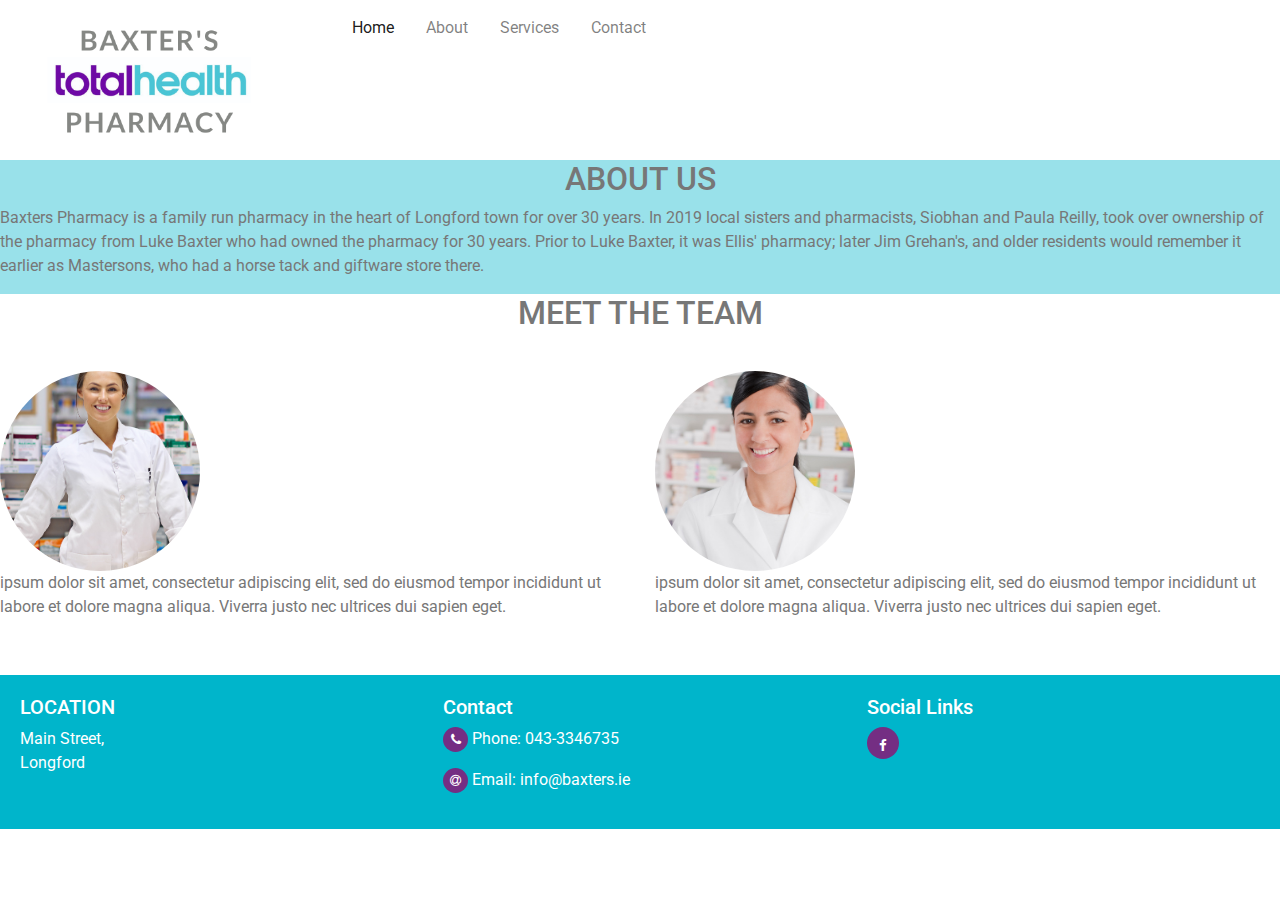
==== about.html @ 78407729 "Add content to the Contact Us page" ====
<!DOCTYPE html>
<html lang="en">

<head>
	<meta charset="UTF-8">
	<meta name="viewport" content="width=device-width, initial-scale=1.0">
	<meta http-equiv="X-UA-Compatible" content="ie=edge">
	<link rel="stylesheet" href="https://maxcdn.bootstrapcdn.com/bootstrap/4.2.1/css/bootstrap.min.css"
		type="text/css" />
	<link rel="stylesheet" href="https://stackpath.bootstrapcdn.com/font-awesome/4.7.0/css/font-awesome.min.css"
		type="text/css" />
	<link rel="stylesheet" href="assets/css/style.css" type="text/css" />
	<title>Baxter's Pharmacy Longford</title>
</head>

<body>

	<!--Logo and Navigation bar---------------------------------------------->
	<header>
		<div class="row">
			<a class="col-md-3 logo" href="index.html"></a>
	
			<div class="col-md-9">
				<nav class="navbar navbar-expand-sm navbar-light bg-white">
					
						<ul class="navbar-nav">
							<li class="nav-item active mr-3">
								<a class="nav-link" href="index.html">Home</a>
							</li>
							<li class="nav-item mr-3">
								<a class="nav-link" href="about.html">About</a>
							</li>
							<li class="nav-item mr-3">
								<a class="nav-link" href="services.html">Services</a>
							</li>
							<li class="nav-itemmr-3">
								<a class="nav-link" href="contact.html">Contact</a>
							</li>
						</ul>
				</nav>
			</div>
		</div>
	</header>

	<!--About us section---------------------------------------------->
    <section>
    <div class ="row ui-about-colour-about">
        <div class="col-12">
        <h2 class="uppercase about-us text-center">About us</h2>
        <p>Baxters Pharmacy is a family run pharmacy in the heart of Longford town for over 30 years.
        In 2019 local sisters and pharmacists, Siobhan and Paula Reilly, took over ownership of the pharmacy
        from Luke Baxter who had owned the pharmacy for 30 years.
        Prior to Luke Baxter, it was Ellis' pharmacy; later Jim Grehan's, and older residents 
        would remember it earlier as Mastersons, who had a horse tack and giftware store there.</p>
        </div>
    </div>
    </section>


    <section>
        <div class="row">
            <div class="col 12">
                <h2 class="uppercase team text-center">Meet the Team</h2>
            </div>
        </div>

        
        <div class ="row about-container">
            <div id ="teamsr" class ="col-12 col-md-6">
                <div class="circle-container">
                    <div id="circle-image-sr-bg"></div>
                 </div> 
                    <p> ipsum dolor sit amet, consectetur adipiscing elit, sed do eiusmod tempor incididunt ut 
                    labore et dolore magna aliqua. Viverra justo nec ultrices dui sapien eget.</p>
            </div>

            <div id="teampr" class ="col-12 col-md-6">
                 <div class="circle-container">
                     <div id="circle-image-pr-bg"></div>
                 </div>
                    <p> ipsum dolor sit amet, consectetur adipiscing elit, sed do eiusmod tempor incididunt ut 
                    labore et dolore magna aliqua. Viverra justo nec ultrices dui sapien eget.</p>
            </div>


        </div>        
    </section>




    <!--Footer--------------------------------------------------------------------->
	<footer class="container-fluid">
		<div id="footer-details" class="row">
			<div class="col-sm-4">
				<h5 class="uppercase">Location</h5>
				<p class="inline-block"> Main Street, <br>
                    Longford </p>
			</div>
			<div class="col-sm-4 footer-icons">
				<h5>Contact</h5>
				<p class="inline-block"><i class="fa fa-phone"></i> Phone: 043-3346735 </p>
				<p class="inline-block email-address"><i class="fa fa-at"></i><a href="mailto:info@baxters.ie"> Email:
						info@baxters.ie</a></p>
			</div>
			<div class="col-sm-4">
				<h5>Social Links</h5>
				<ul class=" list-inline social-links">
					<li class="list-inline-item"><a href="https://www.facebook.com/baxters.longford/" target="_blank" class="social-icons"><i class="fa fa-facebook" aria-hidden="true"></i>
							<span class="sr-only">Facebook</span></a></li>
				</ul>
			</div>
		</div>
	</footer>



</body>

</html>
---- assets/css/style.css ----
@import url('https://fonts.googleapis.com/css?family=Roboto:100,200,300,400,500,600,700|Exo:100,200,300,400,500,600,700');


body{
    color: #777777;
}

header {
    margin: 0;
    }
/*--------------------------------------------------------------------------Logo*/

.logo {
    background: url("../images/baxters-logo.png");
    background-position: center;
    background-repeat: no-repeat;
    background-size: cover;
    padding-left: 0;
    -webkit-background-size: cover;
-   -moz-background-size: cover;
    -o-background-size: cover;
    min-height: 160px;
}   

/*----------------------------------------------------------------------Navbar*/

#menu {
    font-size: 115%;
    color: #742E83;
}


/*------------------------------------------------------------------------Colours*/
.ui-home-colour-flu {
    background-color:#742E83;
     }

.ui-home-colour-blood-pressure {
    background-color: #00b5cb;     
}

.ui-home-colour-blister {
    background-color:#742E83;
}
.ui-home-colour-delivery {
    background-color: #00b5cb;     
}

.ui-about-colour-about {
    background-color: rgba(0, 181, 203, 0.4);    
}
/*-------------------------------------------------------------------------General*/


.inline-block {  
    display: inline-block; 
     }

.uppercase {
    text-transform: uppercase;
}

.container-fluid {
    padding-right: 0px;
    padding-left: 0px;
}
/*----------------------------------------------------------------------Hero Image*/

#cover-outer {
    position: relative;
}

#cover-image {
     height: 600px;
     width: 100%;
     background: url("../images/baxters-pharmacy-hero.png") no-repeat center center;
    -webkit-background-size: cover;
    -moz-background-size: cover;
    -o-background-size: cover;
     background-size: cover;
}

#cover-text h2 {
color: #ffffff;
font-size: 130%;

}

#cover-text {
    padding-top: 10px;
    
    height: 220px;
    width: 220px;
    padding-top: 60px;
    padding-left: 20px;

    background-color:rgba(116, 46, 131, 0.5);

    bottom: 10px;
    right: 90px;
   
    position: absolute;

}


/*------------------------------------------------------------------------------------------Services*/
.list-inline-item:not(:last-child) {
    margin: 0;
}

.menucontainer {
    font-size: 0;
    padding: 0;
    
}

#services li {
    font-size: 18px;
    padding: 20px;
    margin: 25px;
    height: 220px;
    width: 220px;
    border-radius: 50%;
}

.serviceitem {
    height: 150px;
    text-align: center;
    padding: 0;
}

.serviceitem a {
    height: 150px;
    width: 100%;
    text-decoration: none;
    color: #ffffff;
}

.serviceitem a i {
    padding-top: 22px;
    display: block;
    font-size: 26px;
}

.serviceitem span {
    display: block;
    width: 100%;
    padding-top: 5px;
    text-align: center;
}

/*---------------------------------------------------------------------Footer*/
footer {
    background-color: #00B5CB;
    min-height: 120px;
    color: #ffffff;
    text-size-adjust: 30px;
    margin-bottom: 10px,
}

.social-links {
width: 32px;
height: 32px;
padding: 12px 0;
border-radius: 50%;
font-size: 13px;
line-height: 10px;
text-align: center;
background: #742E83;
}


.footer-icons i {
width: 25px;
height: 25px;
border-radius: 50%;
font-size: 13px;
line-height: 25px;
text-align: center;
background: #742E83;  
color: #ffffff
}

.social-links i {
    color: #ffffff;

}

.email-address a {
    color: #ffffff;
    text-decoration: none;
}

#footer-details {
   padding:20px;
    }

/*---------------------------------------------------------------------About*/

.about-us .team {
    padding-top: 30px;
}



#teamsr {
    padding-top: 30px;
    width: 50%;
}

#teampr {
    padding-top: 30px;
    width: 50%;
}


.circle-container {
    width: 200px;
    height: 200px;
    border-radius: 50%;
    align-items: center;
}

#circle-image-sr-bg {
    background: url("../images/pharmacistsr.png") no-repeat center center;
    height: 100%;
    border-radius: 50%;
}

#circle-image-pr-bg {
    background: url("../images/pharmacistpr.png") no-repeat center center;
    height: 100%;
    border-radius: 50%;
}

.about-container {
    margin-bottom: 40px;
}


/*---------------------------------------------------------------------Contact Us Page*/
.contact-heading {
    margin-top: 25px;
    margin-bottom: 25px;
}


.center-form {
    padding-top: 10px;
    margin: 0 auto;
    max-width: 70%;
}

button[type="submit"] {
    margin-top: 15px;
    margin-bottom: 20px;
    background-color: #00B5CB;
}



#find-us {
     height:100%;
     width: 100%;
     background: url("../images/baxters-pharmacy-hero.png") no-repeat center center;
    -webkit-background-size: cover;
    -moz-background-size: cover;
    -o-background-size: cover;
     background-size: cover;
}
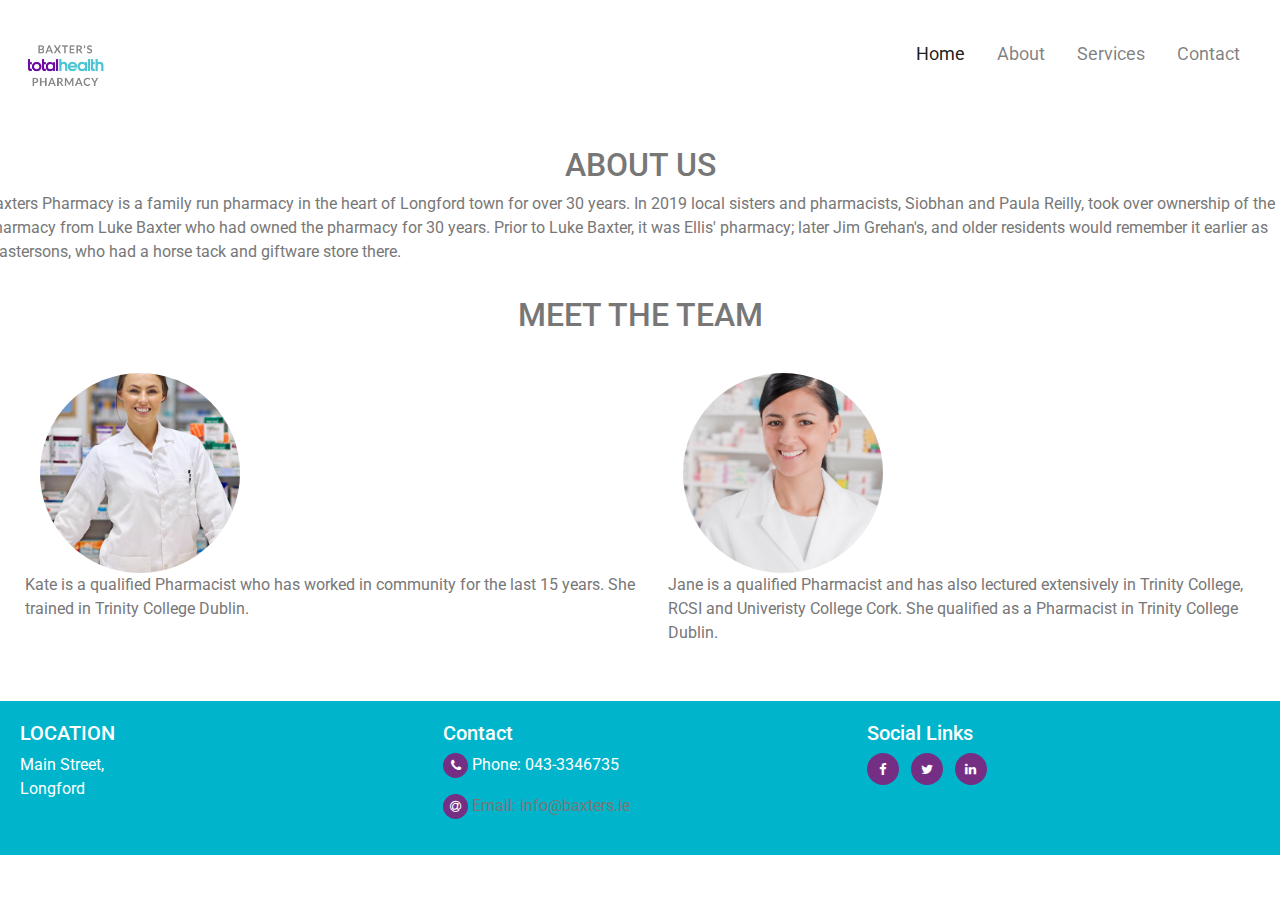
==== commit 291c1ad2: "updated font-family for body to Roboto, removed excess div from header and horizontally aligned the " ====
--- a/about.html
+++ b/about.html
@@ -16,14 +16,14 @@
 <body>
 
 	<!--Logo and Navigation bar---------------------------------------------->
-	<header>
-		<div class="row">
-			<a class="col-md-3 logo" href="index.html"></a>
-	
-			<div class="col-md-9">
+		<header>
+		<div class="header">
+            <div id="logo">
+			<a href="index.html"></a>
+	        </div>
+			
 				<nav class="navbar navbar-expand-sm navbar-light bg-white">
-					
-						<ul class="navbar-nav">
+						<ul id="menu" class="navbar-nav">
 							<li class="nav-item active mr-3">
 								<a class="nav-link" href="index.html">Home</a>
 							</li>
@@ -33,20 +33,20 @@
 							<li class="nav-item mr-3">
 								<a class="nav-link" href="services.html">Services</a>
 							</li>
-							<li class="nav-itemmr-3">
+							<li class="nav-item mr-3">
 								<a class="nav-link" href="contact.html">Contact</a>
 							</li>
 						</ul>
 				</nav>
 			</div>
-		</div>
+		
 	</header>
-
 	<!--About us section---------------------------------------------->
-    <section>
+    <section class="container-fluid">
     <div class ="row ui-about-colour-about">
+        <div class="row">
         <div class="col-12">
-        <h2 class="uppercase about-us text-center">About us</h2>
+        <h2 class="uppercase about-us text-center mt-3">About us</h2>
         <p>Baxters Pharmacy is a family run pharmacy in the heart of Longford town for over 30 years.
         In 2019 local sisters and pharmacists, Siobhan and Paula Reilly, took over ownership of the pharmacy
         from Luke Baxter who had owned the pharmacy for 30 years.
@@ -54,13 +54,14 @@
         would remember it earlier as Mastersons, who had a horse tack and giftware store there.</p>
         </div>
     </div>
+    </div>
     </section>
 
 
     <section>
         <div class="row">
             <div class="col 12">
-                <h2 class="uppercase team text-center">Meet the Team</h2>
+                <h2 class="uppercase team text-center mt-3">Meet the Team</h2>
             </div>
         </div>
 
@@ -70,16 +71,16 @@
                 <div class="circle-container">
                     <div id="circle-image-sr-bg"></div>
                  </div> 
-                    <p> ipsum dolor sit amet, consectetur adipiscing elit, sed do eiusmod tempor incididunt ut 
-                    labore et dolore magna aliqua. Viverra justo nec ultrices dui sapien eget.</p>
+                    <p> Kate is a qualified Pharmacist who has worked in community for the last 15 years. She trained in Trinity 
+                    College Dublin. </p>
             </div>
 
             <div id="teampr" class ="col-12 col-md-6">
                  <div class="circle-container">
                      <div id="circle-image-pr-bg"></div>
                  </div>
-                    <p> ipsum dolor sit amet, consectetur adipiscing elit, sed do eiusmod tempor incididunt ut 
-                    labore et dolore magna aliqua. Viverra justo nec ultrices dui sapien eget.</p>
+                    <p> Jane is a qualified Pharmacist and has also lectured extensively in Trinity College, RCSI and Univeristy
+                    College Cork. She qualified as a Pharmacist in Trinity College Dublin.</p>
             </div>
 
 
@@ -105,9 +106,13 @@
 			</div>
 			<div class="col-sm-4">
 				<h5>Social Links</h5>
-				<ul class=" list-inline social-links">
-					<li class="list-inline-item"><a href="https://www.facebook.com/baxters.longford/" target="_blank" class="social-icons"><i class="fa fa-facebook" aria-hidden="true"></i>
-							<span class="sr-only">Facebook</span></a></li>
+						<ul class=" list-inline social-links">
+				<li class="list-inline-item"><a href="https://www.facebook.com/baxters.longford/" target="_blank"><i class="fa fa-facebook" aria-hidden="true"></i>
+					<span class="sr-only">Facebook</span></a></li>
+                <li class="list-inline-item"><a href="https://www.twitter.com/" target="_blank"><i class="fa fa-twitter" aria-hidden="true"></i>
+						<span class="sr-only">Twitter</span></a></li>
+                <li class="list-inline-item"><a href="https://www.linkedin.com/" target="_blank"><i class="fa fa-linkedin" aria-hidden="true"></i>
+						<span class="sr-only">LinkedIn</span></a></li>
 				</ul>
 			</div>
 		</div>
--- a/assets/css/style.css
+++ b/assets/css/style.css
@@ -1,60 +1,58 @@
 @import url('https://fonts.googleapis.com/css?family=Roboto:100,200,300,400,500,600,700|Exo:100,200,300,400,500,600,700');
 
 
+/**{
+    margin: 0;
+    padding: 0;
+    border: 0;
+}
+
+*/
+
 body{
+   font-family: roboto;
     color: #777777;
 }
 
 header {
     margin: 0;
+    height: 130px;
     }
-/*--------------------------------------------------------------------------Logo*/
-
-.logo {
-    background: url("../images/baxters-logo.png");
-    background-position: center;
-    background-repeat: no-repeat;
-    background-size: cover;
-    padding-left: 0;
-    -webkit-background-size: cover;
--   -moz-background-size: cover;
-    -o-background-size: cover;
-    min-height: 160px;
+/*-----------------------------------------------------------------------------------------------------------------------Logo*/
+
+#logo {
+      width: 130px;
+      height: 130px;   
+      background-image: url("../images/baxters-logo.png");
+      background-repeat: no-repeat;
+      background-size: contain;
+      float: left;
 }   
 
-/*----------------------------------------------------------------------Navbar*/
+/*--------------------------------------------------------------------------------------------------------------------Navbar*/
+
+.navbar {
+    float: right;
+}
 
 #menu {
     font-size: 115%;
-    color: #742E83;
-}
-
-
-/*------------------------------------------------------------------------Colours*/
-.ui-home-colour-flu {
-    background-color:#742E83;
-     }
-
-.ui-home-colour-blood-pressure {
-    background-color: #00b5cb;     
-}
-
-.ui-home-colour-blister {
-    background-color:#742E83;
-}
-.ui-home-colour-delivery {
-    background-color: #00b5cb;     
-}
+}
+
+#logo, #menu {
+    line-height: 75px;
+}
+
+
+}
+
+/*---------------------------------------------------------------------------------------------------------------Colours*/
 
 .ui-about-colour-about {
-    background-color: rgba(0, 181, 203, 0.4);    
-}
-/*-------------------------------------------------------------------------General*/
-
-
-.inline-block {  
-    display: inline-block; 
-     }
+    background-color: rgba(0, 181, 203, 0.4);   
+ 
+}
+/*-----------------------------------------------------------------------------------------------------------------------General*/
 
 .uppercase {
     text-transform: uppercase;
@@ -64,7 +62,7 @@
     padding-right: 0px;
     padding-left: 0px;
 }
-/*----------------------------------------------------------------------Hero Image*/
+/*-------------------------------------------------------------------------------------------------------Hero Image on Home Page*/
 
 #cover-outer {
     position: relative;
@@ -80,10 +78,9 @@
      background-size: cover;
 }
 
-#cover-text h2 {
+#cover-text h1 {
 color: #ffffff;
 font-size: 130%;
-
 }
 
 #cover-text {
@@ -98,76 +95,55 @@
 
     bottom: 10px;
     right: 90px;
-   
     position: absolute;
 
 }
 
 
-/*------------------------------------------------------------------------------------------Services*/
-.list-inline-item:not(:last-child) {
-    margin: 0;
-}
-
-.menucontainer {
-    font-size: 0;
-    padding: 0;
-    
-}
-
-#services li {
-    font-size: 18px;
-    padding: 20px;
-    margin: 25px;
-    height: 220px;
-    width: 220px;
-    border-radius: 50%;
-}
-
-.serviceitem {
-    height: 150px;
+/*-----------------------------------------------------------------------------------------------------------Services on home Page*/
+
+#serviceitem div {
+    width: 25%;
+    height: 200px;
+    float: left;
     text-align: center;
-    padding: 0;
-}
-
-.serviceitem a {
-    height: 150px;
-    width: 100%;
+    padding-top: 35px;  
+}
+
+#flu {
+    background-color:rgba(116, 46, 131, 0.5);
+}
+
+#blood-pressure {
+    background-color:rgba(0, 181, 203, 0.5);
+}
+
+#blister {
+    background-color:rgba(116, 46, 131, 0.5);
+}
+
+#delivery {
+    background-color:rgba(0, 181, 203, 0.5);
+}
+
+.serviceitem div {
+    color: #ffffff;
     text-decoration: none;
-    color: #ffffff;
-}
-
-.serviceitem a i {
-    padding-top: 22px;
-    display: block;
-    font-size: 26px;
-}
-
-.serviceitem span {
-    display: block;
-    width: 100%;
-    padding-top: 5px;
-    text-align: center;
-}
-
-/*---------------------------------------------------------------------Footer*/
+    ;
+}
+
+.home-servvices-content a {
+    color: #ffffff;
+    text-decoration: none;
+    font-size: 22px;
+}
+
+/*---------------------------------------------------------------------------------------------------Footer*/
 footer {
-    background-color: #00B5CB;
+    background: #00B5CB;
     min-height: 120px;
     color: #ffffff;
-    text-size-adjust: 30px;
-    margin-bottom: 10px,
-}
-
-.social-links {
-width: 32px;
-height: 32px;
-padding: 12px 0;
-border-radius: 50%;
-font-size: 13px;
-line-height: 10px;
-text-align: center;
-background: #742E83;
+    margin-bottom: 10px;
 }
 
 
@@ -182,24 +158,40 @@
 color: #ffffff
 }
 
+.social-links li a i {
+width: 32px;
+height: 32px;
+padding: 12px 0;
+border-radius: 50%;
+font-size: 13px;
+line-height: 10px;
+text-align: center;
+background: #742E83;
+}
+
+
+
 .social-links i {
     color: #ffffff;
 
 }
 
 .email-address a {
-    color: #ffffff;
+    color: #777777;
     text-decoration: none;
 }
 
 #footer-details {
-   padding:20px;
-    }
-
-/*---------------------------------------------------------------------About*/
+    padding: 20px;
+    background-color:#00B5CB;;
+}
+
+/*-------------------------------------------------------------------------------------------------------------About Page*/
 
 .about-us .team {
     padding-top: 30px;
+    padding-left: 16px;
+    padding-right: 16px;
 }
 
 
@@ -220,6 +212,7 @@
     height: 200px;
     border-radius: 50%;
     align-items: center;
+    margin-left: 15px;
 }
 
 #circle-image-sr-bg {
@@ -236,10 +229,11 @@
 
 .about-container {
     margin-bottom: 40px;
-}
-
-
-/*---------------------------------------------------------------------Contact Us Page*/
+    margin-left: 10px;
+}
+
+
+/*------------------------------------------------------------------------------------------------------Contact Us Page*/
 .contact-heading {
     margin-top: 25px;
     margin-bottom: 25px;
@@ -261,11 +255,31 @@
 
 
 #find-us {
-     height:100%;
+     height:80%;
      width: 100%;
-     background: url("../images/baxters-pharmacy-hero.png") no-repeat center center;
+     background: url("../images/find-us-map.png") no-repeat center center;
+     overflow: hidden;
     -webkit-background-size: cover;
     -moz-background-size: cover;
     -o-background-size: cover;
      background-size: cover;
-}+     
+}
+
+
+/*---------------------------------------------------------------------------------------------------------------Services Page*/
+
+.services-page-heading {
+    padding-top: 30px;
+    padding-left: 16px;
+    padding-right: 16px;
+}
+
+.service-page-ui {
+    color:#00B5CB;
+}
+.service-icon-style {
+    font-size: 180%;
+    color:#00B5CB;
+}
+
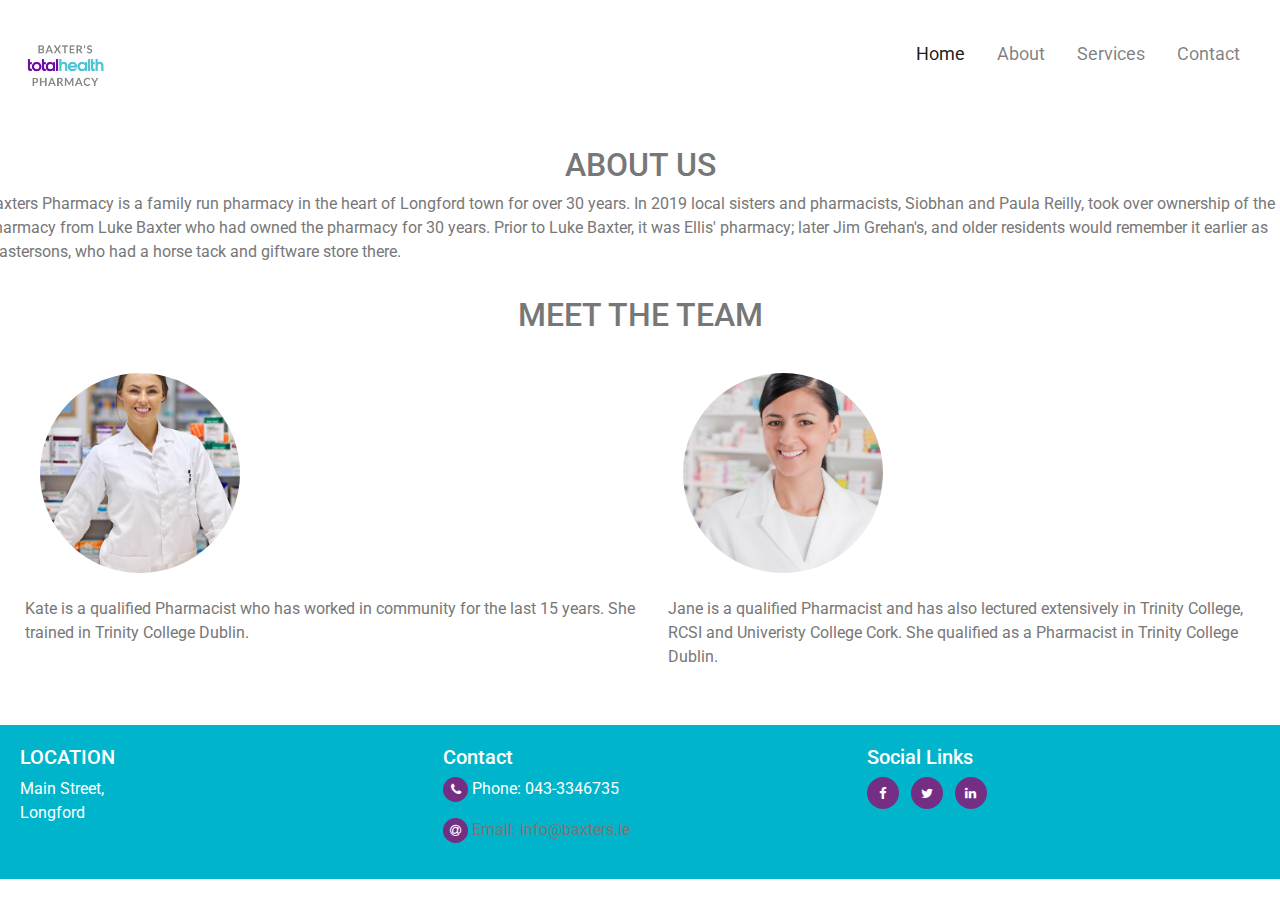
==== commit 58227733: "center the profile pictures and remove excess divs from each section" ====
--- a/about.html
+++ b/about.html
@@ -42,25 +42,24 @@
 		
 	</header>
 	<!--About us section---------------------------------------------->
-    <section class="container-fluid">
-    <div class ="row ui-about-colour-about">
-        <div class="row">
-        <div class="col-12">
-        <h2 class="uppercase about-us text-center mt-3">About us</h2>
+    <section id="about-us"> 
+
+    <div class ="row ui-about-colour-about about-us">
+        <div id="about-us-text">
+        <h2 class="uppercase text-center mt-3">About us</h2>
         <p>Baxters Pharmacy is a family run pharmacy in the heart of Longford town for over 30 years.
         In 2019 local sisters and pharmacists, Siobhan and Paula Reilly, took over ownership of the pharmacy
         from Luke Baxter who had owned the pharmacy for 30 years.
         Prior to Luke Baxter, it was Ellis' pharmacy; later Jim Grehan's, and older residents 
         would remember it earlier as Mastersons, who had a horse tack and giftware store there.</p>
         </div>
-    </div>
-    </div>
+   </div>
     </section>
 
 
     <section>
-        <div class="row">
-            <div class="col 12">
+
+      
                 <h2 class="uppercase team text-center mt-3">Meet the Team</h2>
             </div>
         </div>
@@ -71,6 +70,7 @@
                 <div class="circle-container">
                     <div id="circle-image-sr-bg"></div>
                  </div> 
+                 <br>
                     <p> Kate is a qualified Pharmacist who has worked in community for the last 15 years. She trained in Trinity 
                     College Dublin. </p>
             </div>
@@ -79,15 +79,11 @@
                  <div class="circle-container">
                      <div id="circle-image-pr-bg"></div>
                  </div>
+                 <br>
                     <p> Jane is a qualified Pharmacist and has also lectured extensively in Trinity College, RCSI and Univeristy
                     College Cork. She qualified as a Pharmacist in Trinity College Dublin.</p>
-            </div>
-
-
-        </div>        
+             
     </section>
-
-
 
 
     <!--Footer--------------------------------------------------------------------->
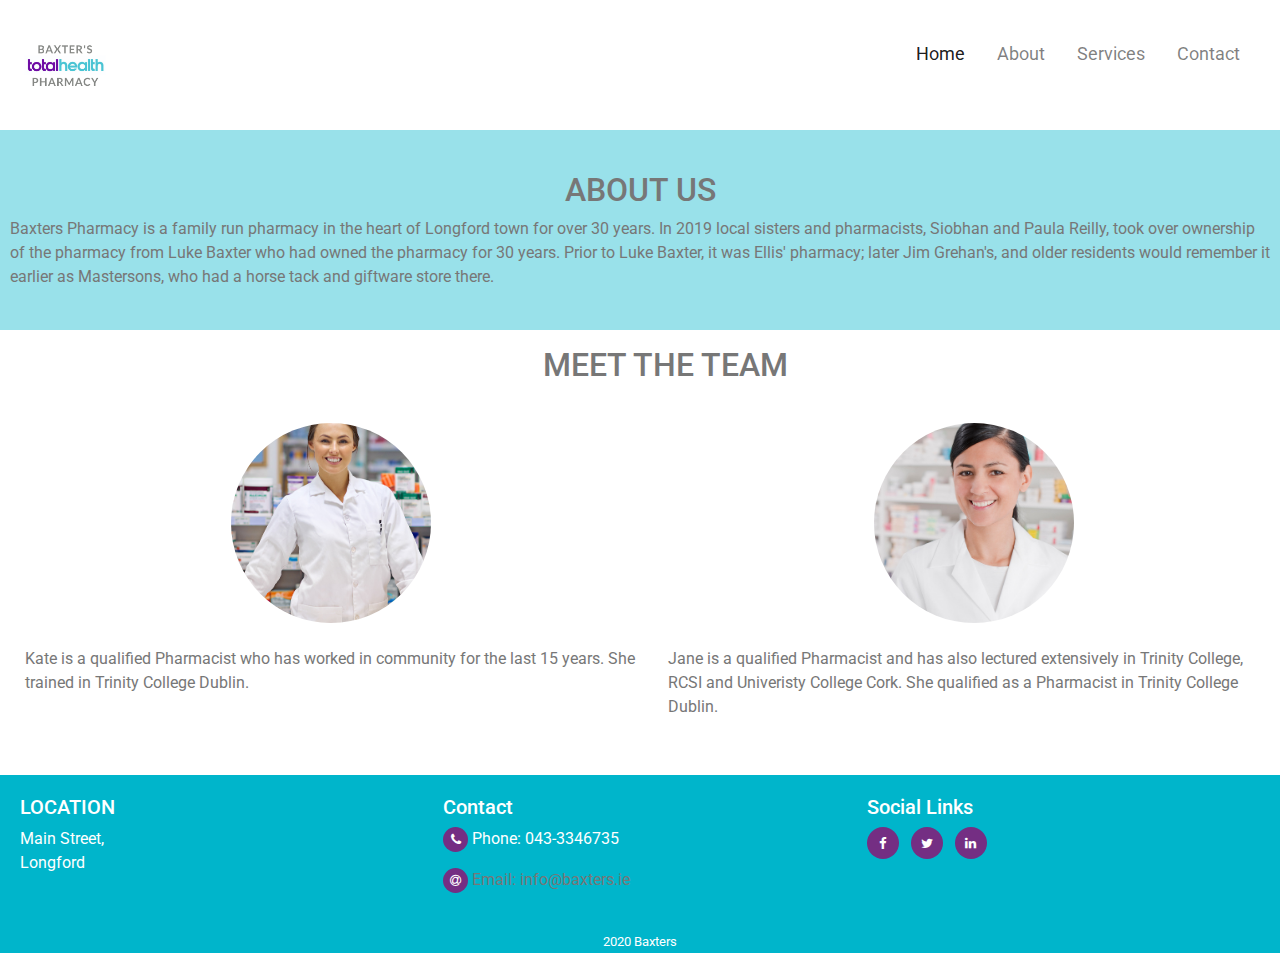
==== commit 6fc28695: "Add: small print to footer on every page" ====
--- a/about.html
+++ b/about.html
@@ -42,47 +42,45 @@
 		
 	</header>
 	<!--About us section---------------------------------------------->
-    <section id="about-us"> 
-
-    <div class ="row ui-about-colour-about about-us">
-        <div id="about-us-text">
-        <h2 class="uppercase text-center mt-3">About us</h2>
-        <p>Baxters Pharmacy is a family run pharmacy in the heart of Longford town for over 30 years.
-        In 2019 local sisters and pharmacists, Siobhan and Paula Reilly, took over ownership of the pharmacy
-        from Luke Baxter who had owned the pharmacy for 30 years.
-        Prior to Luke Baxter, it was Ellis' pharmacy; later Jim Grehan's, and older residents 
-        would remember it earlier as Mastersons, who had a horse tack and giftware store there.</p>
-        </div>
-   </div>
-    </section>
-
+	<section id="about-us">
+	
+		<div class="row ui-about-colour-about about-us">
+			<div id="about-us-text">
+				<h2 class="uppercase text-center mt-3">About us</h2>
+				<p>Baxters Pharmacy is a family run pharmacy in the heart of Longford town for over 30 years.
+					In 2019 local sisters and pharmacists, Siobhan and Paula Reilly, took over ownership of the pharmacy
+					from Luke Baxter who had owned the pharmacy for 30 years.
+					Prior to Luke Baxter, it was Ellis' pharmacy; later Jim Grehan's, and older residents
+					would remember it earlier as Mastersons, who had a horse tack and giftware store there.</p>
+			</div>
+		</div>
+	</section>
 
     <section>
-
-      
-                <h2 class="uppercase team text-center mt-3">Meet the Team</h2>
-            </div>
+         <div>
+            <h2 class="uppercase team text-center mt-3">Meet the Team</h2>
         </div>
-
+     
         
-        <div class ="row about-container">
-            <div id ="teamsr" class ="col-12 col-md-6">
-                <div class="circle-container">
-                    <div id="circle-image-sr-bg"></div>
-                 </div> 
-                 <br>
-                    <p> Kate is a qualified Pharmacist who has worked in community for the last 15 years. She trained in Trinity 
-                    College Dublin. </p>
-            </div>
-
-            <div id="teampr" class ="col-12 col-md-6">
-                 <div class="circle-container">
-                     <div id="circle-image-pr-bg"></div>
-                 </div>
-                 <br>
-                    <p> Jane is a qualified Pharmacist and has also lectured extensively in Trinity College, RCSI and Univeristy
-                    College Cork. She qualified as a Pharmacist in Trinity College Dublin.</p>
-             
+		<div class="row about-container">
+			<div id="teamsr" class="col-12 col-md-6">
+				<div class="circle-container">
+					<div id="circle-image-sr-bg"></div>
+				</div>
+				<br>
+				<p> Kate is a qualified Pharmacist who has worked in community for the last 15 years. She trained in Trinity
+					College Dublin. </p>
+			</div>
+		
+			<div id="teampr" class="col-12 col-md-6">
+				<div class="circle-container">
+					<div id="circle-image-pr-bg"></div>
+				</div>
+				<br>
+				<p> Jane is a qualified Pharmacist and has also lectured extensively in Trinity College, RCSI and Univeristy
+					College Cork. She qualified as a Pharmacist in Trinity College Dublin.</p>
+			</div>        
+		</div>
     </section>
 
 
@@ -112,7 +110,8 @@
 				</ul>
 			</div>
 		</div>
-	</footer>
+	<p class="text-center"><small>2020 Baxters</small><p/>
+    </footer>
 
 
 
--- a/assets/css/style.css
+++ b/assets/css/style.css
@@ -1,13 +1,10 @@
 @import url('https://fonts.googleapis.com/css?family=Roboto:100,200,300,400,500,600,700|Exo:100,200,300,400,500,600,700');
 
-
-/**{
-    margin: 0;
-    padding: 0;
-    border: 0;
-}
-
-*/
+*{
+    margin:0;
+    padding:0;
+    border:0;
+}
 
 body{
    font-family: roboto;
@@ -43,9 +40,6 @@
     line-height: 75px;
 }
 
-
-}
-
 /*---------------------------------------------------------------------------------------------------------------Colours*/
 
 .ui-about-colour-about {
@@ -65,7 +59,10 @@
 /*-------------------------------------------------------------------------------------------------------Hero Image on Home Page*/
 
 #cover-outer {
+    height: 600px;
+    width: 100%;
     position: relative;
+  
 }
 
 #cover-image {
@@ -78,64 +75,73 @@
      background-size: cover;
 }
 
-#cover-text h1 {
+#cover-text h2 {
 color: #ffffff;
-font-size: 130%;
+font-size: 135%;
 }
 
 #cover-text {
     padding-top: 10px;
-    
+    border-radius: 10%;
     height: 220px;
     width: 220px;
-    padding-top: 60px;
-    padding-left: 20px;
+    padding-top: 70px;
+    padding-left: 25px;
 
     background-color:rgba(116, 46, 131, 0.5);
 
-    bottom: 10px;
-    right: 90px;
+    bottom: 30px;   
+    right: 150px;
     position: absolute;
-
 }
 
 
 /*-----------------------------------------------------------------------------------------------------------Services on home Page*/
 
-#serviceitem div {
-    width: 25%;
-    height: 200px;
-    float: left;
+#service-outer {
+   display: flex;
+    height: 300px;
+    width: 100%;
+    background-color: #ffffff;
+}
+
+#serviceitem {
+  display: flex;
+    justify-content: space-around; 
+   align-items: center; 
+    width: 97%;
+}
+
+.home-services-content {
+    width: 175px;
+    height: 175px;
+    border-radius: 50%;
     text-align: center;
     padding-top: 35px;  
-}
-
-#flu {
+    display: flex;
+    justify-content: space-around; 
+  
+}
+
+.home-services-content {
+  color: #ffffff;
+    text-decoration: none;
+}
+
+
+
+#flu, #blister {
     background-color:rgba(116, 46, 131, 0.5);
 }
 
-#blood-pressure {
+#blood-pressure, #delivery {
     background-color:rgba(0, 181, 203, 0.5);
 }
 
-#blister {
-    background-color:rgba(116, 46, 131, 0.5);
-}
-
-#delivery {
-    background-color:rgba(0, 181, 203, 0.5);
-}
-
-.serviceitem div {
+.home-services-content a {
     color: #ffffff;
     text-decoration: none;
-    ;
-}
-
-.home-servvices-content a {
-    color: #ffffff;
-    text-decoration: none;
-    font-size: 22px;
+    font-size: 18px;
 }
 
 /*---------------------------------------------------------------------------------------------------Footer*/
@@ -188,12 +194,14 @@
 
 /*-------------------------------------------------------------------------------------------------------------About Page*/
 
-.about-us .team {
-    padding-top: 30px;
-    padding-left: 16px;
-    padding-right: 16px;
-}
-
+#about-us-text {
+    margin: 25px;
+    
+}
+
+.team {
+    margin-left: 50px;
+}
 
 
 #teamsr {
@@ -213,18 +221,21 @@
     border-radius: 50%;
     align-items: center;
     margin-left: 15px;
+    margin: 0 auto;
 }
 
 #circle-image-sr-bg {
     background: url("../images/pharmacistsr.png") no-repeat center center;
     height: 100%;
     border-radius: 50%;
+
 }
 
 #circle-image-pr-bg {
     background: url("../images/pharmacistpr.png") no-repeat center center;
     height: 100%;
     border-radius: 50%;
+    
 }
 
 .about-container {
@@ -258,14 +269,16 @@
      height:80%;
      width: 100%;
      background: url("../images/find-us-map.png") no-repeat center center;
-     overflow: hidden;
+     
     -webkit-background-size: cover;
     -moz-background-size: cover;
     -o-background-size: cover;
      background-size: cover;
-     
-}
-
+}
+
+#map {
+overflow: hidden;
+}
 
 /*---------------------------------------------------------------------------------------------------------------Services Page*/
 
@@ -283,3 +296,44 @@
     color:#00B5CB;
 }
 
+
+/* TABLET VIEW
+@media screen and (max-width: 1393px){
+    #service-outer {
+        width: 65%;
+        margin: 0 auto;
+
+.home-services-content {
+    font-size: 65%;
+}
+
+    }
+
+    
+
+    @media screen and (max-width: 943px){
+
+    }
+
+
+@media screen and (max-width: 943px){
+
+    #navbar{
+        clear: left;
+        float: left;
+        margin-left: 30px; 
+        margin-bottom: 20px;
+        line-height: 25px;
+    }
+}
+
+    */
+
+    @media screen and (max-width: 943px){
+        #service-outer {
+            
+            }
+
+
+
+    }
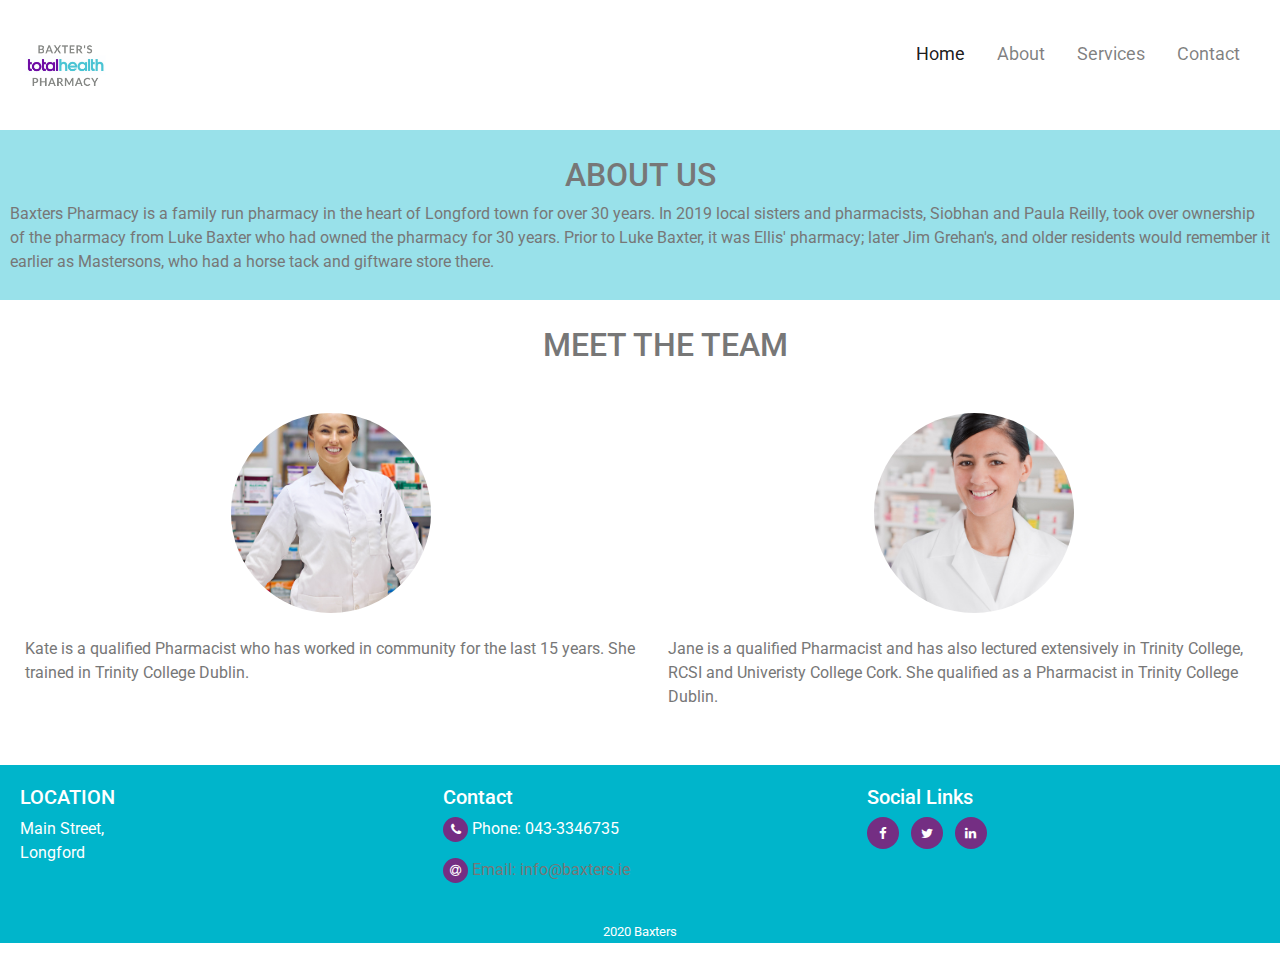
==== commit d35682fe: "Fix closing tags on footer small print. Add Burger menu to navbar on mobile. Update Phone placeholde" ====
--- a/about.html
+++ b/about.html
@@ -23,6 +23,9 @@
 	        </div>
 			
 				<nav class="navbar navbar-expand-sm navbar-light bg-white">
+				<button class="navbar-toggler ml-auto" type="button" data-toggle="collapse" data-target="#navbarNavDropdown" aria-controls="navbarNavDropdown" aria-expanded="false" aria-label="Toggle navigation">
+						        <span class="navbar-toggler-icon"></span></button>
+				<div class="collapse navbar-collapse" id="navbarNavDropdown">
 						<ul id="menu" class="navbar-nav">
 							<li class="nav-item active mr-3">
 								<a class="nav-link" href="index.html">Home</a>
@@ -37,14 +40,14 @@
 								<a class="nav-link" href="contact.html">Contact</a>
 							</li>
 						</ul>
+                </div>
 				</nav>
 			</div>
 		
 	</header>
 	<!--About us section---------------------------------------------->
-	<section id="about-us">
-	
-		<div class="row ui-about-colour-about about-us">
+	<section>
+		<div class="ui-about-colour-about about-us">
 			<div id="about-us-text">
 				<h2 class="uppercase text-center mt-3">About us</h2>
 				<p>Baxters Pharmacy is a family run pharmacy in the heart of Longford town for over 30 years.
@@ -57,10 +60,11 @@
 	</section>
 
     <section>
-         <div>
-            <h2 class="uppercase team text-center mt-3">Meet the Team</h2>
+    <div class="row">
+         <div class="col-12">
+            <h2 id="meet-team" class="uppercase team text-center mt-3">Meet the Team</h2>
         </div>
-     
+     </div>
         
 		<div class="row about-container">
 			<div id="teamsr" class="col-12 col-md-6">
@@ -110,7 +114,7 @@
 				</ul>
 			</div>
 		</div>
-	<p class="text-center"><small>2020 Baxters</small><p/>
+	<p class="text-center"><small>2020 Baxters</small></p>
     </footer>
 
 
--- a/assets/css/style.css
+++ b/assets/css/style.css
@@ -102,6 +102,7 @@
    display: flex;
     height: 300px;
     width: 100%;
+    margin-left: 10px;
     background-color: #ffffff;
 }
 
@@ -120,7 +121,6 @@
     padding-top: 35px;  
     display: flex;
     justify-content: space-around; 
-  
 }
 
 .home-services-content {
@@ -194,9 +194,12 @@
 
 /*-------------------------------------------------------------------------------------------------------------About Page*/
 
+#meet-team {
+    padding: 10px;
+}
+
 #about-us-text {
-    margin: 25px;
-    
+    padding: 10px;
 }
 
 .team {
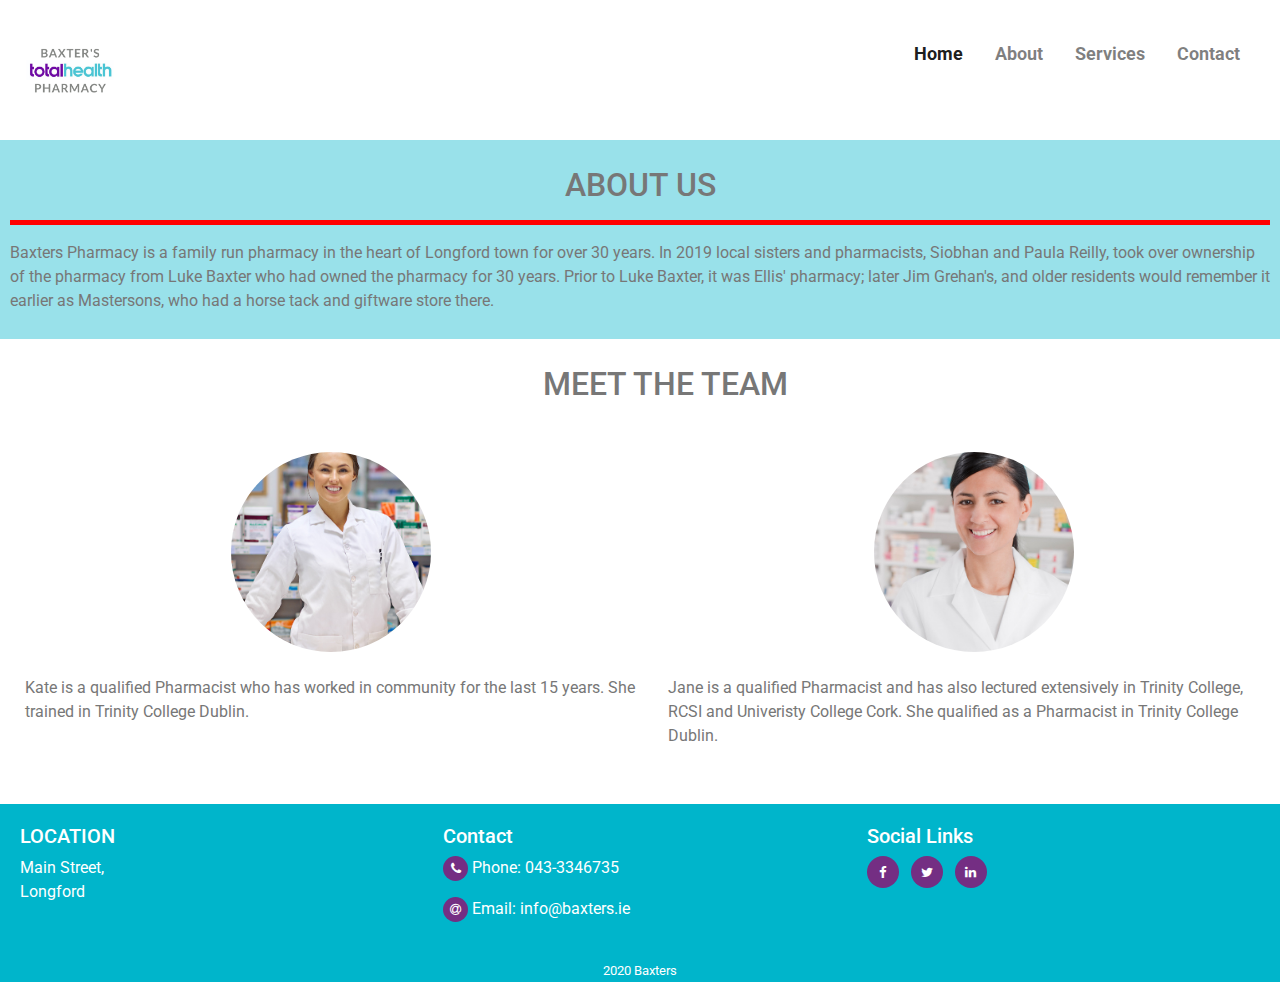
==== commit 4ce04e85: "Sttyle buttons. Add styling to navbar. Add basic struture to Book an appointment" ====
--- a/about.html
+++ b/about.html
@@ -50,6 +50,7 @@
 		<div class="ui-about-colour-about about-us">
 			<div id="about-us-text">
 				<h2 class="uppercase text-center mt-3">About us</h2>
+                <hr class="block-divider">
 				<p>Baxters Pharmacy is a family run pharmacy in the heart of Longford town for over 30 years.
 					In 2019 local sisters and pharmacists, Siobhan and Paula Reilly, took over ownership of the pharmacy
 					from Luke Baxter who had owned the pharmacy for 30 years.
@@ -118,7 +119,11 @@
     </footer>
 
 
-
+<script src="https://code.jquery.com/jquery-3.3.1.slim.min.js" integrity="sha384-q8i/X+965DzO0rT7abK41JStQIAqVgRVzpbzo5smXKp4YfRvH+8abtTE1Pi6jizo" crossorigin="anonymous"></script>
+    <script src="https://cdnjs.cloudflare.com/ajax/libs/popper.js/1.14.3/umd/popper.min.js" integrity="sha384-ZMP7rVo3mIykV+2+9J3UJ46jBk0WLaUAdn689aCwoqbBJiSnjAK/l8WvCWPIPm49" crossorigin="anonymous"></script>
+    <script src="https://stackpath.bootstrapcdn.com/bootstrap/4.1.3/js/bootstrap.min.js" integrity="sha384-ChfqqxuZUCnJSK3+MXmPNIyE6ZbWh2IMqE241rYiqJxyMiZ6OW/JmZQ5stwEULTy" crossorigin="anonymous"></script>
 </body>
 
+
+
 </html>--- a/assets/css/style.css
+++ b/assets/css/style.css
@@ -13,13 +13,13 @@
 
 header {
     margin: 0;
-    height: 130px;
+    height: 140px;
     }
 /*-----------------------------------------------------------------------------------------------------------------------Logo*/
 
 #logo {
-      width: 130px;
-      height: 130px;   
+      width: 140px;
+      height: 140px;   
       background-image: url("../images/baxters-logo.png");
       background-repeat: no-repeat;
       background-size: contain;
@@ -40,6 +40,13 @@
     line-height: 75px;
 }
 
+.navbar .navbar-toggler {
+    border: 0;
+}
+
+.navbar .navbar-nav a {
+    font-weight: bold;
+}
 /*---------------------------------------------------------------------------------------------------------------Colours*/
 
 .ui-about-colour-about {
@@ -62,7 +69,7 @@
     height: 600px;
     width: 100%;
     position: relative;
-  
+    z-index: -1;  
 }
 
 #cover-image {
@@ -77,14 +84,14 @@
 
 #cover-text h2 {
 color: #ffffff;
-font-size: 135%;
+font-size: 125%;
 }
 
 #cover-text {
     padding-top: 10px;
     border-radius: 10%;
-    height: 220px;
-    width: 220px;
+    height: 200px;
+    width: 200px;
     padding-top: 70px;
     padding-left: 25px;
 
@@ -100,16 +107,15 @@
 
 #service-outer {
    display: flex;
-    height: 300px;
+   align-items: center;
+   justify-content: space-around; 
+   min-height: 300px;
     width: 100%;
     margin-left: 10px;
     background-color: #ffffff;
 }
 
 #serviceitem {
-  display: flex;
-    justify-content: space-around; 
-   align-items: center; 
     width: 97%;
 }
 
@@ -119,8 +125,6 @@
     border-radius: 50%;
     text-align: center;
     padding-top: 35px;  
-    display: flex;
-    justify-content: space-around; 
 }
 
 .home-services-content {
@@ -143,6 +147,8 @@
     text-decoration: none;
     font-size: 18px;
 }
+
+
 
 /*---------------------------------------------------------------------------------------------------Footer*/
 footer {
@@ -183,7 +189,7 @@
 }
 
 .email-address a {
-    color: #777777;
+    color: #ffffff;
     text-decoration: none;
 }
 
@@ -194,6 +200,7 @@
 
 /*-------------------------------------------------------------------------------------------------------------About Page*/
 
+
 #meet-team {
     padding: 10px;
 }
@@ -201,6 +208,13 @@
 #about-us-text {
     padding: 10px;
 }
+
+.block-divider{
+    width: 10px,;
+    height: 5px;
+    background-color: red;
+    border: 0;
+    }
 
 .team {
     margin-left: 50px;
@@ -260,10 +274,25 @@
     max-width: 70%;
 }
 
-button[type="submit"] {
+.contact-button {
     margin-top: 15px;
     margin-bottom: 20px;
     background-color: #00B5CB;
+    border-color:  #00B5CB;
+    color: #ffffff;
+    width: 185px;
+    border-radius: 50px;
+    font-weight: bold;
+}
+
+
+.contact-button:hover,
+.contact-button:active,
+.contact-button:focus,
+.contact-button:focus {
+    background-color: #00B5CB;
+    border-color: #00B5CB;
+    color: #ffffff;
 }
 
 
@@ -300,43 +329,10 @@
 }
 
 
-/* TABLET VIEW
-@media screen and (max-width: 1393px){
-    #service-outer {
-        width: 65%;
-        margin: 0 auto;
-
-.home-services-content {
-    font-size: 65%;
-}
-
-    }
-
-    
-
-    @media screen and (max-width: 943px){
-
-    }
-
-
-@media screen and (max-width: 943px){
-
-    #navbar{
-        clear: left;
-        float: left;
-        margin-left: 30px; 
-        margin-bottom: 20px;
-        line-height: 25px;
-    }
-}
-
-    */
-
-    @media screen and (max-width: 943px){
-        #service-outer {
-            
-            }
-
-
-
-    }
+/*---------------------------------------------------------------------------------------------------------Book an appointment Services Page*/
+
+.booking-container {
+display: flex;
+justify-content: center;
+height: 250px;
+}
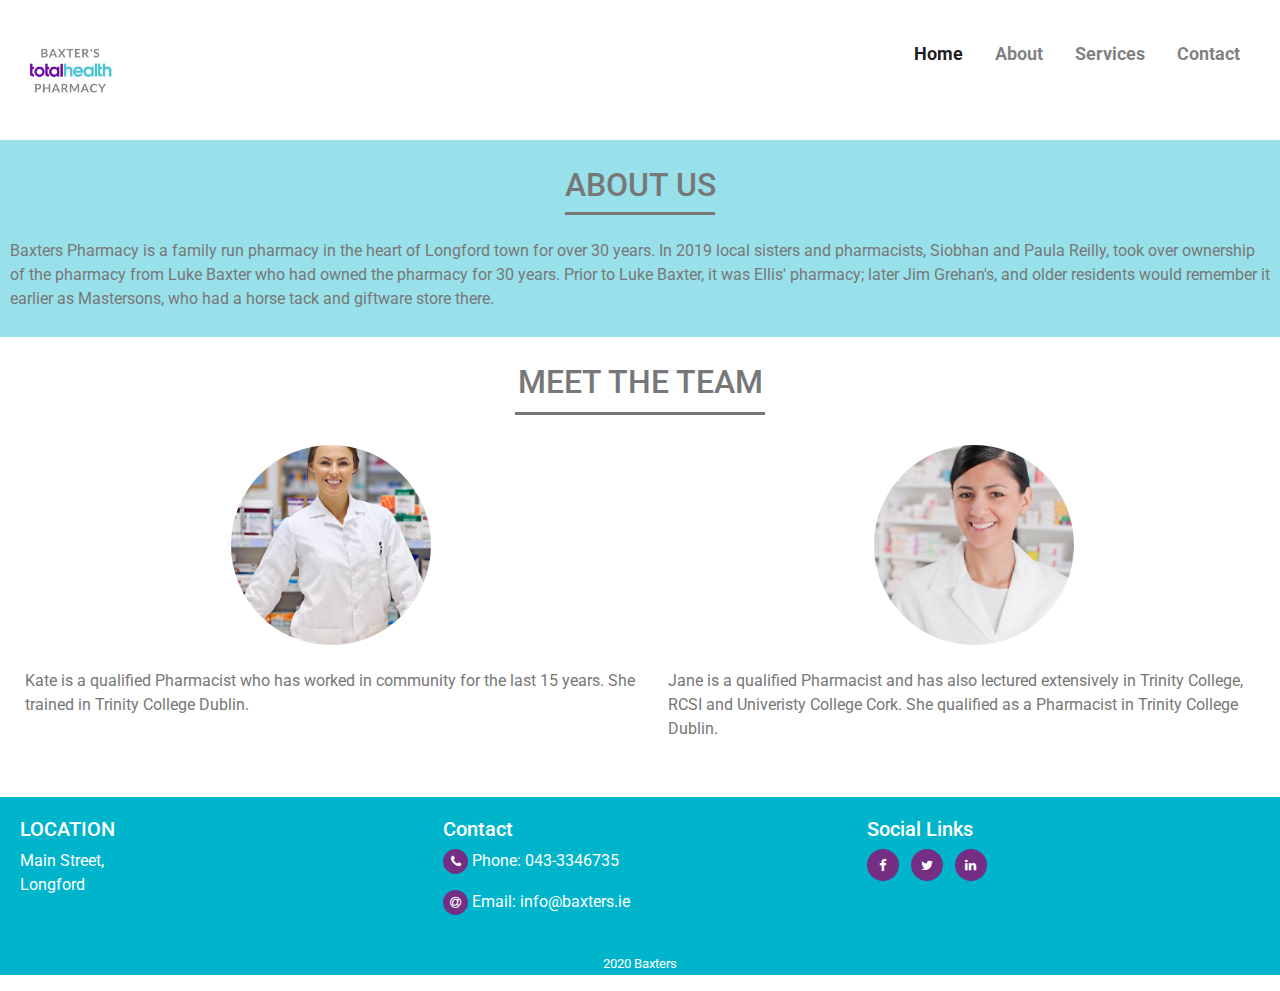
==== commit 1598ff3d: "Hide the map on small devices on the contact page.Beautify the code" ====
--- a/about.html
+++ b/about.html
@@ -1,129 +1,181 @@
 <!DOCTYPE html>
 <html lang="en">
+  <head>
+    <meta charset="UTF-8" />
+    <meta name="viewport" content="width=device-width, initial-scale=1.0" />
+    <meta http-equiv="X-UA-Compatible" content="ie=edge" />
+    <link
+      rel="stylesheet"
+      href="https://maxcdn.bootstrapcdn.com/bootstrap/4.2.1/css/bootstrap.min.css"
+      type="text/css"
+    />
+    <link
+      rel="stylesheet"
+      href="https://stackpath.bootstrapcdn.com/font-awesome/4.7.0/css/font-awesome.min.css"
+      type="text/css"
+    />
+    <link rel="stylesheet" href="assets/css/style.css" type="text/css" />
+    <title>Baxter's Pharmacy Longford</title>
+  </head>
 
-<head>
-	<meta charset="UTF-8">
-	<meta name="viewport" content="width=device-width, initial-scale=1.0">
-	<meta http-equiv="X-UA-Compatible" content="ie=edge">
-	<link rel="stylesheet" href="https://maxcdn.bootstrapcdn.com/bootstrap/4.2.1/css/bootstrap.min.css"
-		type="text/css" />
-	<link rel="stylesheet" href="https://stackpath.bootstrapcdn.com/font-awesome/4.7.0/css/font-awesome.min.css"
-		type="text/css" />
-	<link rel="stylesheet" href="assets/css/style.css" type="text/css" />
-	<title>Baxter's Pharmacy Longford</title>
-</head>
+  <body>
+    <!--Logo and Navigation bar---------------------------------------------->
+    <header>
+      <div class="header">
+        <div id="logo">
+          <a href="index.html"></a>
+        </div>
 
-<body>
-
-	<!--Logo and Navigation bar---------------------------------------------->
-		<header>
-		<div class="header">
-            <div id="logo">
-			<a href="index.html"></a>
-	        </div>
-			
-				<nav class="navbar navbar-expand-sm navbar-light bg-white">
-				<button class="navbar-toggler ml-auto" type="button" data-toggle="collapse" data-target="#navbarNavDropdown" aria-controls="navbarNavDropdown" aria-expanded="false" aria-label="Toggle navigation">
-						        <span class="navbar-toggler-icon"></span></button>
-				<div class="collapse navbar-collapse" id="navbarNavDropdown">
-						<ul id="menu" class="navbar-nav">
-							<li class="nav-item active mr-3">
-								<a class="nav-link" href="index.html">Home</a>
-							</li>
-							<li class="nav-item mr-3">
-								<a class="nav-link" href="about.html">About</a>
-							</li>
-							<li class="nav-item mr-3">
-								<a class="nav-link" href="services.html">Services</a>
-							</li>
-							<li class="nav-item mr-3">
-								<a class="nav-link" href="contact.html">Contact</a>
-							</li>
-						</ul>
-                </div>
-				</nav>
-			</div>
-		
-	</header>
-	<!--About us section---------------------------------------------->
-	<section>
-		<div class="ui-about-colour-about about-us">
-			<div id="about-us-text">
-				<h2 class="uppercase text-center mt-3">About us</h2>
-                <hr class="block-divider">
-				<p>Baxters Pharmacy is a family run pharmacy in the heart of Longford town for over 30 years.
-					In 2019 local sisters and pharmacists, Siobhan and Paula Reilly, took over ownership of the pharmacy
-					from Luke Baxter who had owned the pharmacy for 30 years.
-					Prior to Luke Baxter, it was Ellis' pharmacy; later Jim Grehan's, and older residents
-					would remember it earlier as Mastersons, who had a horse tack and giftware store there.</p>
-			</div>
-		</div>
-	</section>
+        <nav class="navbar navbar-expand-sm navbar-light bg-white">
+          <button
+            class="navbar-toggler ml-auto"
+            type="button"
+            data-toggle="collapse"
+            data-target="#navbarNavDropdown"
+            aria-controls="navbarNavDropdown"
+            aria-expanded="false"
+            aria-label="Toggle navigation"
+          >
+            <span class="navbar-toggler-icon"></span>
+          </button>
+          <div class="collapse navbar-collapse" id="navbarNavDropdown">
+            <ul id="menu" class="navbar-nav">
+              <li class="nav-item active mr-3">
+                <a class="nav-link" href="index.html">Home</a>
+              </li>
+              <li class="nav-item mr-3">
+                <a class="nav-link" href="about.html">About</a>
+              </li>
+              <li class="nav-item mr-3">
+                <a class="nav-link" href="services.html">Services</a>
+              </li>
+              <li class="nav-item mr-3">
+                <a class="nav-link" href="contact.html">Contact</a>
+              </li>
+            </ul>
+          </div>
+        </nav>
+      </div>
+    </header>
+    <!--About us section---------------------------------------------->
+    <section>
+      <div class="ui-about-colour-about about-us">
+        <div id="about-us-text">
+          <h2 class="uppercase text-center mt-3">About us</h2>
+          <hr class="block-divider" />
+          <br />
+          <p>
+            Baxters Pharmacy is a family run pharmacy in the heart of Longford
+            town for over 30 years. In 2019 local sisters and pharmacists,
+            Siobhan and Paula Reilly, took over ownership of the pharmacy from
+            Luke Baxter who had owned the pharmacy for 30 years. Prior to Luke
+            Baxter, it was Ellis' pharmacy; later Jim Grehan's, and older
+            residents would remember it earlier as Mastersons, who had a horse
+            tack and giftware store there.
+          </p>
+        </div>
+      </div>
+    </section>
 
     <section>
-    <div class="row">
-         <div class="col-12">
-            <h2 id="meet-team" class="uppercase team text-center mt-3">Meet the Team</h2>
+      <div class="row">
+        <div class="col-12">
+          <h2 id="meet-team" class="uppercase team text-center mt-3">
+            Meet the Team
+          </h2>
+          <hr class="block-divider-team" />
         </div>
-     </div>
-        
-		<div class="row about-container">
-			<div id="teamsr" class="col-12 col-md-6">
-				<div class="circle-container">
-					<div id="circle-image-sr-bg"></div>
-				</div>
-				<br>
-				<p> Kate is a qualified Pharmacist who has worked in community for the last 15 years. She trained in Trinity
-					College Dublin. </p>
-			</div>
-		
-			<div id="teampr" class="col-12 col-md-6">
-				<div class="circle-container">
-					<div id="circle-image-pr-bg"></div>
-				</div>
-				<br>
-				<p> Jane is a qualified Pharmacist and has also lectured extensively in Trinity College, RCSI and Univeristy
-					College Cork. She qualified as a Pharmacist in Trinity College Dublin.</p>
-			</div>        
-		</div>
+      </div>
+
+      <div class="row about-container">
+        <div id="teamsr" class="col-12 col-md-6">
+          <div class="circle-container">
+            <div id="circle-image-sr-bg"></div>
+          </div>
+          <br />
+          <p>
+            Kate is a qualified Pharmacist who has worked in community for the
+            last 15 years. She trained in Trinity College Dublin.
+          </p>
+        </div>
+
+        <div id="teampr" class="col-12 col-md-6">
+          <div class="circle-container">
+            <div id="circle-image-pr-bg"></div>
+          </div>
+          <br />
+          <p>
+            Jane is a qualified Pharmacist and has also lectured extensively in
+            Trinity College, RCSI and Univeristy College Cork. She qualified as
+            a Pharmacist in Trinity College Dublin.
+          </p>
+        </div>
+      </div>
     </section>
 
-
     <!--Footer--------------------------------------------------------------------->
-	<footer class="container-fluid">
-		<div id="footer-details" class="row">
-			<div class="col-sm-4">
-				<h5 class="uppercase">Location</h5>
-				<p class="inline-block"> Main Street, <br>
-                    Longford </p>
-			</div>
-			<div class="col-sm-4 footer-icons">
-				<h5>Contact</h5>
-				<p class="inline-block"><i class="fa fa-phone"></i> Phone: 043-3346735 </p>
-				<p class="inline-block email-address"><i class="fa fa-at"></i><a href="mailto:info@baxters.ie"> Email:
-						info@baxters.ie</a></p>
-			</div>
-			<div class="col-sm-4">
-				<h5>Social Links</h5>
-						<ul class=" list-inline social-links">
-				<li class="list-inline-item"><a href="https://www.facebook.com/baxters.longford/" target="_blank"><i class="fa fa-facebook" aria-hidden="true"></i>
-					<span class="sr-only">Facebook</span></a></li>
-                <li class="list-inline-item"><a href="https://www.twitter.com/" target="_blank"><i class="fa fa-twitter" aria-hidden="true"></i>
-						<span class="sr-only">Twitter</span></a></li>
-                <li class="list-inline-item"><a href="https://www.linkedin.com/" target="_blank"><i class="fa fa-linkedin" aria-hidden="true"></i>
-						<span class="sr-only">LinkedIn</span></a></li>
-				</ul>
-			</div>
-		</div>
-	<p class="text-center"><small>2020 Baxters</small></p>
+    <footer class="container-fluid">
+      <div id="footer-details" class="row">
+        <div class="col-sm-4">
+          <h5 class="uppercase">Location</h5>
+          <p class="inline-block">
+            Main Street, <br />
+            Longford
+          </p>
+        </div>
+        <div class="col-sm-4 footer-icons">
+          <h5>Contact</h5>
+          <p class="inline-block">
+            <i class="fa fa-phone"></i> Phone: 043-3346735
+          </p>
+          <p class="inline-block email-address">
+            <i class="fa fa-at"></i
+            ><a href="mailto:info@baxters.ie"> Email: info@baxters.ie</a>
+          </p>
+        </div>
+        <div class="col-sm-4">
+          <h5>Social Links</h5>
+          <ul class="list-inline social-links">
+            <li class="list-inline-item">
+              <a
+                href="https://www.facebook.com/baxters.longford/"
+                target="_blank"
+                ><i class="fa fa-facebook" aria-hidden="true"></i>
+                <span class="sr-only">Facebook</span></a
+              >
+            </li>
+            <li class="list-inline-item">
+              <a href="https://www.twitter.com/" target="_blank"
+                ><i class="fa fa-twitter" aria-hidden="true"></i>
+                <span class="sr-only">Twitter</span></a
+              >
+            </li>
+            <li class="list-inline-item">
+              <a href="https://www.linkedin.com/" target="_blank"
+                ><i class="fa fa-linkedin" aria-hidden="true"></i>
+                <span class="sr-only">LinkedIn</span></a
+              >
+            </li>
+          </ul>
+        </div>
+      </div>
+      <p class="text-center"><small>2020 Baxters</small></p>
     </footer>
 
-
-<script src="https://code.jquery.com/jquery-3.3.1.slim.min.js" integrity="sha384-q8i/X+965DzO0rT7abK41JStQIAqVgRVzpbzo5smXKp4YfRvH+8abtTE1Pi6jizo" crossorigin="anonymous"></script>
-    <script src="https://cdnjs.cloudflare.com/ajax/libs/popper.js/1.14.3/umd/popper.min.js" integrity="sha384-ZMP7rVo3mIykV+2+9J3UJ46jBk0WLaUAdn689aCwoqbBJiSnjAK/l8WvCWPIPm49" crossorigin="anonymous"></script>
-    <script src="https://stackpath.bootstrapcdn.com/bootstrap/4.1.3/js/bootstrap.min.js" integrity="sha384-ChfqqxuZUCnJSK3+MXmPNIyE6ZbWh2IMqE241rYiqJxyMiZ6OW/JmZQ5stwEULTy" crossorigin="anonymous"></script>
-</body>
-
-
-
-</html>+    <script
+      src="https://code.jquery.com/jquery-3.3.1.slim.min.js"
+      integrity="sha384-q8i/X+965DzO0rT7abK41JStQIAqVgRVzpbzo5smXKp4YfRvH+8abtTE1Pi6jizo"
+      crossorigin="anonymous"
+    ></script>
+    <script
+      src="https://cdnjs.cloudflare.com/ajax/libs/popper.js/1.14.3/umd/popper.min.js"
+      integrity="sha384-ZMP7rVo3mIykV+2+9J3UJ46jBk0WLaUAdn689aCwoqbBJiSnjAK/l8WvCWPIPm49"
+      crossorigin="anonymous"
+    ></script>
+    <script
+      src="https://stackpath.bootstrapcdn.com/bootstrap/4.1.3/js/bootstrap.min.js"
+      integrity="sha384-ChfqqxuZUCnJSK3+MXmPNIyE6ZbWh2IMqE241rYiqJxyMiZ6OW/JmZQ5stwEULTy"
+      crossorigin="anonymous"
+    ></script>
+  </body>
+</html>
--- a/assets/css/style.css
+++ b/assets/css/style.css
@@ -1,338 +1,328 @@
-@import url('https://fonts.googleapis.com/css?family=Roboto:100,200,300,400,500,600,700|Exo:100,200,300,400,500,600,700');
-
-*{
-    margin:0;
-    padding:0;
-    border:0;
-}
-
-body{
-   font-family: roboto;
-    color: #777777;
+@import url("https://fonts.googleapis.com/css?family=Roboto:100,200,300,400,500,600,700|Exo:100,200,300,400,500,600,700");
+
+* {
+  margin: 0;
+  padding: 0;
+  border: 0;
+}
+
+body {
+  font-family: roboto;
+  color: #777777;
 }
 
 header {
-    margin: 0;
-    height: 140px;
-    }
+  margin: 0;
+  height: 140px;
+}
 /*-----------------------------------------------------------------------------------------------------------------------Logo*/
 
 #logo {
-      width: 140px;
-      height: 140px;   
-      background-image: url("../images/baxters-logo.png");
-      background-repeat: no-repeat;
-      background-size: contain;
-      float: left;
-}   
+  width: 140px;
+  height: 140px;
+  background-image: url("../images/baxters-logo.png");
+  background-repeat: no-repeat;
+  background-size: contain;
+  float: left;
+}
 
 /*--------------------------------------------------------------------------------------------------------------------Navbar*/
 
 .navbar {
-    float: right;
+  float: right;
 }
 
 #menu {
-    font-size: 115%;
-}
-
-#logo, #menu {
-    line-height: 75px;
+  font-size: 115%;
+}
+
+#logo,
+#menu {
+  line-height: 75px;
 }
 
 .navbar .navbar-toggler {
-    border: 0;
+  border: 0;
 }
 
 .navbar .navbar-nav a {
-    font-weight: bold;
+  font-weight: bold;
 }
 /*---------------------------------------------------------------------------------------------------------------Colours*/
 
 .ui-about-colour-about {
-    background-color: rgba(0, 181, 203, 0.4);   
- 
+  background-color: rgba(0, 181, 203, 0.4);
 }
 /*-----------------------------------------------------------------------------------------------------------------------General*/
 
 .uppercase {
-    text-transform: uppercase;
+  text-transform: uppercase;
 }
 
 .container-fluid {
-    padding-right: 0px;
-    padding-left: 0px;
+  padding-right: 0px;
+  padding-left: 0px;
 }
 /*-------------------------------------------------------------------------------------------------------Hero Image on Home Page*/
 
 #cover-outer {
-    height: 600px;
-    width: 100%;
-    position: relative;
-    z-index: -1;  
+  height: 600px;
+  width: 100%;
+  position: relative;
+  z-index: -1;
 }
 
 #cover-image {
-     height: 600px;
-     width: 100%;
-     background: url("../images/baxters-pharmacy-hero.png") no-repeat center center;
-    -webkit-background-size: cover;
-    -moz-background-size: cover;
-    -o-background-size: cover;
-     background-size: cover;
+  height: 600px;
+  width: 100%;
+  background: url("../images/baxters-pharmacy-hero.png") no-repeat center center;
+  -webkit-background-size: cover;
+  -moz-background-size: cover;
+  -o-background-size: cover;
+  background-size: cover;
 }
 
 #cover-text h2 {
-color: #ffffff;
-font-size: 125%;
+  color: #ffffff;
+  font-size: 125%;
 }
 
 #cover-text {
-    padding-top: 10px;
-    border-radius: 10%;
-    height: 200px;
-    width: 200px;
-    padding-top: 70px;
-    padding-left: 25px;
-
-    background-color:rgba(116, 46, 131, 0.5);
-
-    bottom: 30px;   
-    right: 150px;
-    position: absolute;
-}
-
+  padding-top: 10px;
+  border-radius: 10%;
+  height: 200px;
+  width: 200px;
+  padding-top: 70px;
+  padding-left: 25px;
+
+  background-color: rgba(116, 46, 131, 0.5);
+
+  bottom: 30px;
+  right: 150px;
+  position: absolute;
+}
 
 /*-----------------------------------------------------------------------------------------------------------Services on home Page*/
 
 #service-outer {
-   display: flex;
-   align-items: center;
-   justify-content: space-around; 
-   min-height: 300px;
-    width: 100%;
-    margin-left: 10px;
-    background-color: #ffffff;
+  display: flex;
+  align-items: center;
+  justify-content: space-around;
+  min-height: 300px;
+  width: 100%;
+  margin-left: 10px;
+  background-color: #ffffff;
 }
 
 #serviceitem {
-    width: 97%;
+  width: 97%;
 }
 
 .home-services-content {
-    width: 175px;
-    height: 175px;
-    border-radius: 50%;
-    text-align: center;
-    padding-top: 35px;  
+  width: 175px;
+  height: 175px;
+  border-radius: 50%;
+  text-align: center;
+  padding-top: 35px;
+  padding-bottom: 15px;
 }
 
 .home-services-content {
   color: #ffffff;
-    text-decoration: none;
-}
-
-
-
-#flu, #blister {
-    background-color:rgba(116, 46, 131, 0.5);
-}
-
-#blood-pressure, #delivery {
-    background-color:rgba(0, 181, 203, 0.5);
+  text-decoration: none;
+}
+
+#flu,
+#blister {
+  background-color: rgba(116, 46, 131, 0.5);
+}
+
+#blood-pressure,
+#delivery {
+  background-color: rgba(0, 181, 203, 0.5);
 }
 
 .home-services-content a {
-    color: #ffffff;
-    text-decoration: none;
-    font-size: 18px;
-}
-
-
+  color: #ffffff;
+  text-decoration: none;
+  font-size: 18px;
+}
 
 /*---------------------------------------------------------------------------------------------------Footer*/
 footer {
-    background: #00B5CB;
-    min-height: 120px;
-    color: #ffffff;
-    margin-bottom: 10px;
-}
-
+  background: #00b5cb;
+  min-height: 120px;
+  color: #ffffff;
+  margin-bottom: 10px;
+}
 
 .footer-icons i {
-width: 25px;
-height: 25px;
-border-radius: 50%;
-font-size: 13px;
-line-height: 25px;
-text-align: center;
-background: #742E83;  
-color: #ffffff
+  width: 25px;
+  height: 25px;
+  border-radius: 50%;
+  font-size: 13px;
+  line-height: 25px;
+  text-align: center;
+  background: #742e83;
+  color: #ffffff;
 }
 
 .social-links li a i {
-width: 32px;
-height: 32px;
-padding: 12px 0;
-border-radius: 50%;
-font-size: 13px;
-line-height: 10px;
-text-align: center;
-background: #742E83;
-}
-
-
+  width: 32px;
+  height: 32px;
+  padding: 12px 0;
+  border-radius: 50%;
+  font-size: 13px;
+  line-height: 10px;
+  text-align: center;
+  background: #742e83;
+}
 
 .social-links i {
-    color: #ffffff;
-
+  color: #ffffff;
 }
 
 .email-address a {
-    color: #ffffff;
-    text-decoration: none;
+  color: #ffffff;
+  text-decoration: none;
 }
 
 #footer-details {
-    padding: 20px;
-    background-color:#00B5CB;;
+  padding: 20px;
+  background-color: #00b5cb;
 }
 
 /*-------------------------------------------------------------------------------------------------------------About Page*/
 
-
 #meet-team {
-    padding: 10px;
+  padding: 10px;
+  margin: 0 auto;
 }
 
 #about-us-text {
-    padding: 10px;
-}
-
-.block-divider{
-    width: 10px,;
-    height: 5px;
-    background-color: red;
-    border: 0;
-    }
+  padding: 10px;
+  margin: 0 auto;
+}
+
+.block-divider {
+  width: 150px;
+  height: 3px;
+  background-color: #777777;
+  border: 0;
+  margin: 0 auto;
+}
+
+.block-divider-team {
+  width: 250px;
+  height: 3px;
+  background-color: #777777;
+  border: 0;
+  margin: 0 auto;
+}
 
 .team {
-    margin-left: 50px;
-}
-
+  margin-left: 50px;
+}
 
 #teamsr {
-    padding-top: 30px;
-    width: 50%;
+  padding-top: 30px;
+  width: 50%;
 }
 
 #teampr {
-    padding-top: 30px;
-    width: 50%;
-}
-
+  padding-top: 30px;
+  width: 50%;
+}
 
 .circle-container {
-    width: 200px;
-    height: 200px;
-    border-radius: 50%;
-    align-items: center;
-    margin-left: 15px;
-    margin: 0 auto;
+  width: 200px;
+  height: 200px;
+  border-radius: 50%;
+  align-items: center;
+  margin-left: 15px;
+  margin: 0 auto;
 }
 
 #circle-image-sr-bg {
-    background: url("../images/pharmacistsr.png") no-repeat center center;
-    height: 100%;
-    border-radius: 50%;
-
+  background: url("../images/pharmacistsr.png") no-repeat center center;
+  height: 100%;
+  border-radius: 50%;
 }
 
 #circle-image-pr-bg {
-    background: url("../images/pharmacistpr.png") no-repeat center center;
-    height: 100%;
-    border-radius: 50%;
-    
+  background: url("../images/pharmacistpr.png") no-repeat center center;
+  height: 100%;
+  border-radius: 50%;
 }
 
 .about-container {
-    margin-bottom: 40px;
-    margin-left: 10px;
-}
-
+  margin-bottom: 40px;
+  margin-left: 10px;
+}
 
 /*------------------------------------------------------------------------------------------------------Contact Us Page*/
 .contact-heading {
-    margin-top: 25px;
-    margin-bottom: 25px;
-}
-
+  margin-top: 25px;
+  margin-bottom: 25px;
+}
 
 .center-form {
-    padding-top: 10px;
-    margin: 0 auto;
-    max-width: 70%;
+  padding-top: 10px;
+  margin: 0 auto;
+  max-width: 70%;
 }
 
 .contact-button {
-    margin-top: 15px;
-    margin-bottom: 20px;
-    background-color: #00B5CB;
-    border-color:  #00B5CB;
-    color: #ffffff;
-    width: 185px;
-    border-radius: 50px;
-    font-weight: bold;
-}
-
+  margin-top: 15px;
+  margin-bottom: 20px;
+  background-color: #00b5cb;
+  border-color: #00b5cb;
+  color: #ffffff;
+  width: 185px;
+  border-radius: 50px;
+  font-weight: bold;
+}
 
 .contact-button:hover,
 .contact-button:active,
 .contact-button:focus,
 .contact-button:focus {
-    background-color: #00B5CB;
-    border-color: #00B5CB;
-    color: #ffffff;
-}
-
-
+  background-color: #00b5cb;
+  border-color: #00b5cb;
+  color: #ffffff;
+}
 
 #find-us {
-     height:80%;
-     width: 100%;
-     background: url("../images/find-us-map.png") no-repeat center center;
-     
-    -webkit-background-size: cover;
-    -moz-background-size: cover;
-    -o-background-size: cover;
-     background-size: cover;
-}
-
-#map {
-overflow: hidden;
-}
-
-/*---------------------------------------------------------------------------------------------------------------Services Page*/
+  height: 80%;
+  width: 100%;
+  background: url("../images/find-us-map.png") no-repeat center center;
+
+  -webkit-background-size: cover;
+  -moz-background-size: cover;
+  -o-background-size: cover;
+  background-size: cover;
+}
+
+/*------------------------------------------------------------------------------------------------------Services Page*/
 
 .services-page-heading {
-    padding-top: 30px;
-    padding-left: 16px;
-    padding-right: 16px;
+  padding-top: 30px;
+  padding-left: 16px;
+  padding-right: 16px;
 }
 
 .service-page-ui {
-    color:#00B5CB;
+  color: #00b5cb;
 }
 .service-icon-style {
-    font-size: 180%;
-    color:#00B5CB;
-}
-
-
-/*---------------------------------------------------------------------------------------------------------Book an appointment Services Page*/
+  font-size: 180%;
+  color: #00b5cb;
+}
+
+/*---------------------------------------------------------------------------------------------------Book an appointment Services Page*/
 
 .booking-container {
-display: flex;
-justify-content: center;
-height: 250px;
-}
+  display: flex;
+  justify-content: center;
+  height: 250px;
+}
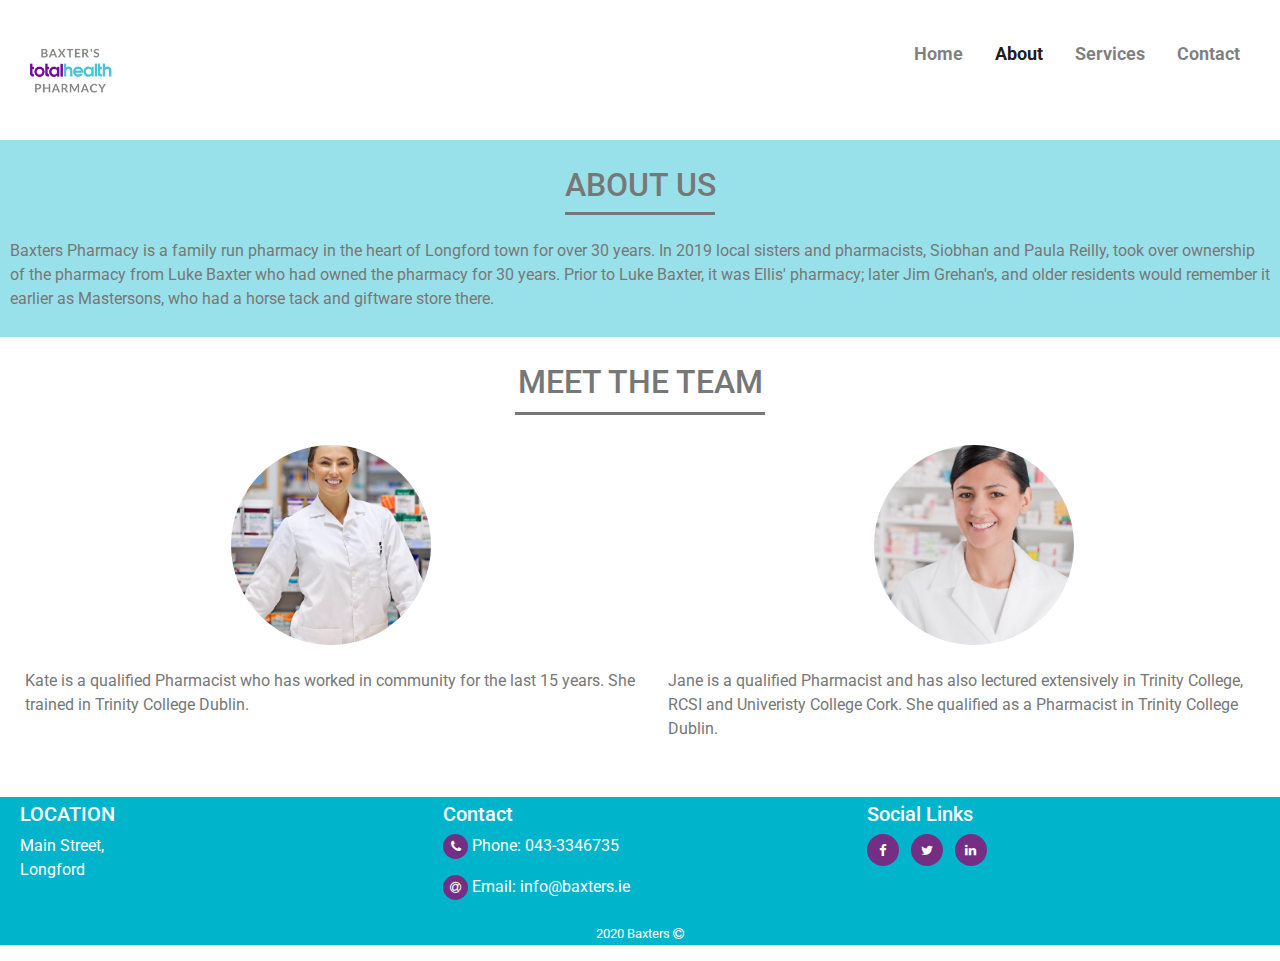
==== commit 85b765e2: "Format code in all pages" ====
--- a/about.html
+++ b/about.html
@@ -40,10 +40,10 @@
           </button>
           <div class="collapse navbar-collapse" id="navbarNavDropdown">
             <ul id="menu" class="navbar-nav">
-              <li class="nav-item active mr-3">
+              <li class="nav-item mr-3">
                 <a class="nav-link" href="index.html">Home</a>
               </li>
-              <li class="nav-item mr-3">
+              <li class="nav-item active mr-3">
                 <a class="nav-link" href="about.html">About</a>
               </li>
               <li class="nav-item mr-3">
@@ -159,7 +159,9 @@
           </ul>
         </div>
       </div>
-      <p class="text-center"><small>2020 Baxters</small></p>
+      <p class="text-center">
+        <small>2020 Baxters <i class="fa fa-copyright"></i></small>
+      </p>
     </footer>
 
     <script
--- a/assets/css/style.css
+++ b/assets/css/style.css
@@ -9,6 +9,10 @@
 body {
   font-family: roboto;
   color: #777777;
+}
+
+body {
+  overflow-x: hidden;
 }
 
 header {
@@ -59,10 +63,6 @@
   text-transform: uppercase;
 }
 
-.container-fluid {
-  padding-right: 0px;
-  padding-left: 0px;
-}
 /*-------------------------------------------------------------------------------------------------------Hero Image on Home Page*/
 
 #cover-outer {
@@ -70,6 +70,7 @@
   width: 100%;
   position: relative;
   z-index: -1;
+  overflow-x: hidden;
 }
 
 #cover-image {
@@ -114,6 +115,11 @@
   background-color: #ffffff;
 }
 
+#homepage-services {
+  margin: 0 auto;
+  margin-top: 10px;
+}
+
 #serviceitem {
   width: 97%;
 }
@@ -153,7 +159,7 @@
   background: #00b5cb;
   min-height: 120px;
   color: #ffffff;
-  margin-bottom: 10px;
+  margin: 0;
 }
 
 .footer-icons i {
@@ -188,7 +194,7 @@
 }
 
 #footer-details {
-  padding: 20px;
+  padding: 5px;
   background-color: #00b5cb;
 }
 
